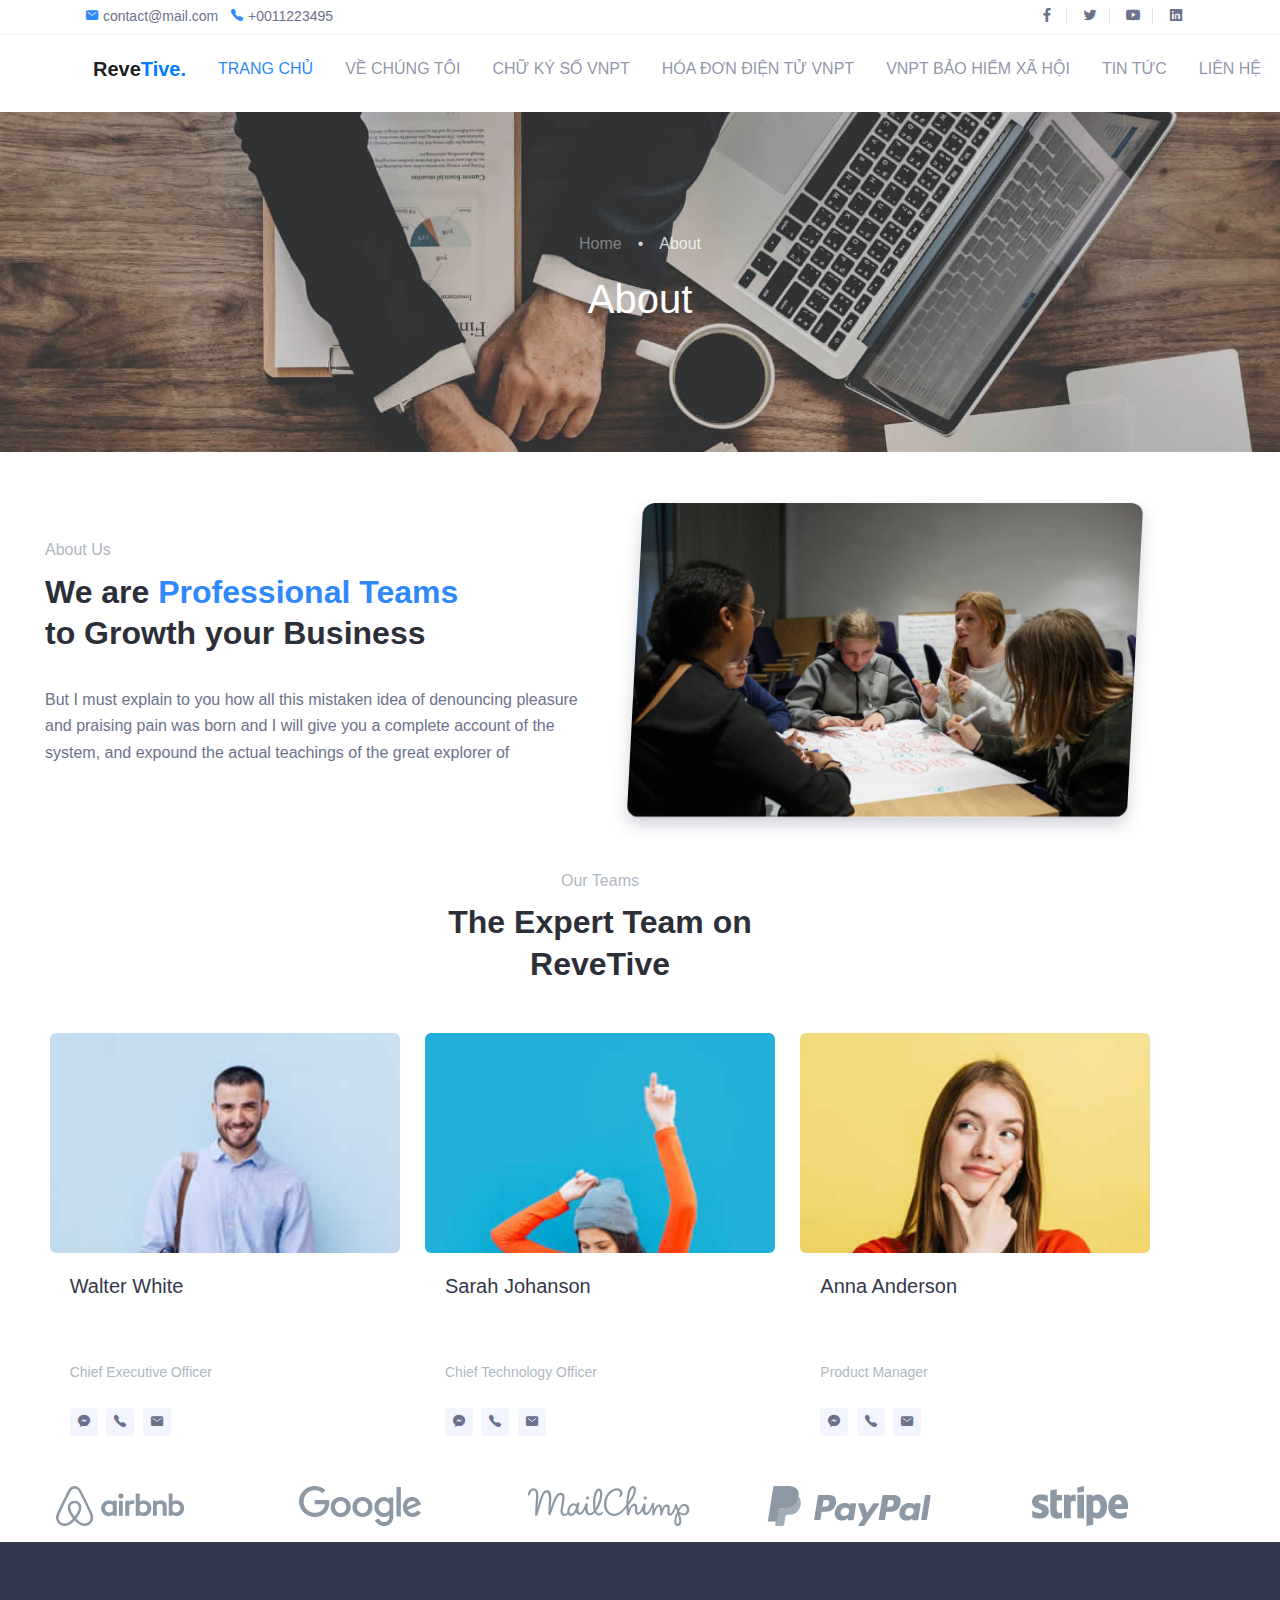
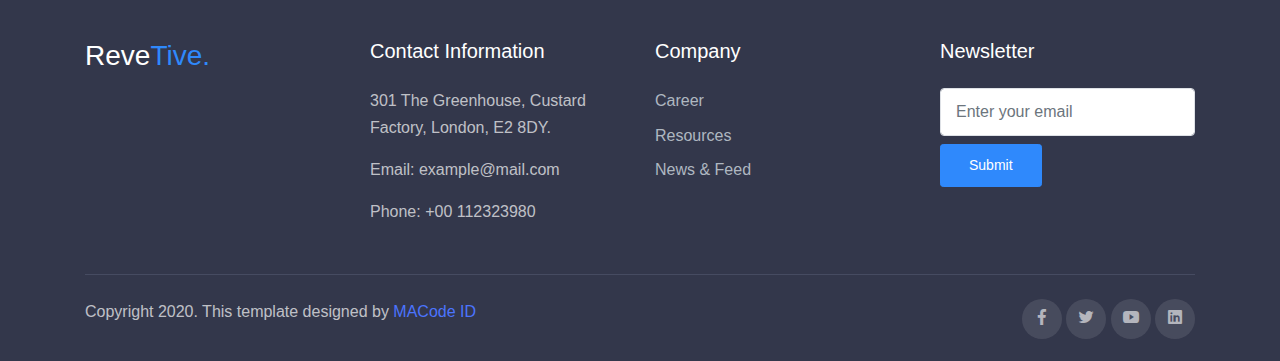
==== about.html @ 76040657 "first commit" ====
<!DOCTYPE html>
<html lang="en">
<head>
  <meta charset="UTF-8">
  <meta name="viewport" content="width=device-width, initial-scale=1.0">

  <meta http-equiv="X-UA-Compatible" content="IE=edge">

  <meta name="copyright" content="MACode ID, https://macodeid.com/">

  <title>Revetive - Free Business Corporate Template By MACode ID</title>

  <link rel="stylesheet" href="./assets/css/bootstrap.css">
  
  <link rel="stylesheet" href="./assets/css/maicons.css">

  <link rel="stylesheet" href="./assets/vendor/animate/animate.css">

  <link rel="stylesheet" href="./assets/vendor/owl-carousel/css/owl.carousel.css">

  <link rel="stylesheet" href="./assets/vendor/fancybox/css/jquery.fancybox.css">

  <link rel="stylesheet" href="./assets/css/theme.css">

</head>
<body>

  <!-- Back to top button -->
  <div class="back-to-top"></div>

  <header>
    <div class="top-bar">
      <div class="container">
        <div class="row align-items-center">
          <div class="col-md-8">
            <div class="d-inline-block">
              <span class="mai-mail fg-primary"></span> <a href="mailto:contact@mail.com">contact@mail.com</a>
            </div>
            <div class="d-inline-block ml-2">
              <span class="mai-call fg-primary"></span> <a href="tel:+0011223495">+0011223495</a>
            </div>
          </div>
          <div class="col-md-4 text-right d-none d-md-block">
            <div class="social-mini-button">
              <a href="#"><span class="mai-logo-facebook-f"></span></a>
              <a href="#"><span class="mai-logo-twitter"></span></a>
              <a href="#"><span class="mai-logo-youtube"></span></a>
              <a href="#"><span class="mai-logo-linkedin"></span></a>
            </div>
          </div>
        </div>
      </div> <!-- .container -->
    </div> <!-- .top-bar -->

    <nav class="navbar navbar-expand-lg navbar-light">
      <div class="container">
        <a href="index.html" class="navbar-brand">Reve<span class="text-primary">Tive.</span></a>

        <button class="navbar-toggler" data-toggle="collapse" data-target="#navbarContent" aria-controls="navbarContent" aria-expanded="false" aria-label="Toggle navigation">
          <span class="navbar-toggler-icon"></span>
        </button>

        <div class="navbar-collapse collapse" id="navbarContent">
          <ul class="navbar-nav ml-auto pt-3 pt-lg-0">
            <li class="nav-item active">
              <a href="index.html" class="nav-link">TRANG CHỦ</a>
            </li>
            <li class="nav-item">
              <a href="about.html" class="nav-link">VỀ CHÚNG TÔI</a>
            </li>
            <li class="nav-item">
              <a href="services.html" class="nav-link">CHỮ KÝ SỐ VNPT</a>
            </li>
            <li class="nav-item">
              <a href="portfolio.html" class="nav-link">HÓA ĐƠN ĐIỆN TỬ VNPT</a>
            </li>
            <li class="nav-item">
              <a href="portfolio.html" class="nav-link">VNPT BẢO HIỂM XÃ HỘI</a>
            </li>
            <li class="nav-item">
              <a href="blog.html" class="nav-link">TIN TỨC</a>
            </li>
            <li class="nav-item">
              <a href="contact.html" class="nav-link">LIÊN HỆ</a>
            </li>
          </ul>
        </div>
      </div> <!-- .container -->
    </nav> <!-- .navbar -->

    <div class="page-banner bg-img bg-img-parallax overlay-dark" style="background-image: url(./assets/img/bg_image_3.jpg);">
      <div class="container h-100">
        <div class="row justify-content-center align-items-center h-100">
          <div class="col-lg-8">
            <nav aria-label="breadcrumb">
              <ol class="breadcrumb breadcrumb-dark bg-transparent justify-content-center py-0">
                <li class="breadcrumb-item"><a href="index.html">Home</a></li>
                <li class="breadcrumb-item active" aria-current="page">About</li>
              </ol>
            </nav>
            <h1 class="fg-white text-center">About</h1>
          </div>
        </div>
      </div>
    </div> <!-- .page-banner -->
  </header>

  <main>
    <div class="page-section">
      <div class="container">
        <div class="row align-items-center">
          <div class="col-lg-6 py-3">
            <div class="subhead">About Us</div>
            <h2 class="title-section">We are <span class="fg-primary">Professional Teams</span> to Growth your Business</h2>

            <p>But I must explain to you how all this mistaken idea of denouncing pleasure and praising pain was born and I will give you a complete account of the system, and expound the actual teachings of the great explorer of</p>
          </div>
          <div class="col-lg-6 py-3">
            <div class="about-img">
              <img src="./assets/img/about.jpg" alt="">
            </div>
          </div>
        </div>
      </div> <!-- .container -->
    </div> <!-- .page-section -->

    <div class="page-section">
      <div class="container">
        <div class="text-center">
          <div class="subhead">Our Teams</div>
          <h2 class="title-section">The Expert Team on ReveTive</h2>
        </div>

        <div class="owl-carousel team-carousel mt-5">
          <div class="team-wrap">
            <div class="team-profile">
              <img src="./assets/img/teams/team_1.jpg" alt="">
            </div>
            <div class="team-content">
              <h5>Walter White</h5>
              <div class="text-sm fg-grey">Chief Executive Officer</div>

              <div class="social-button">
                <a href="#"><span class="mai-logo-facebook-messenger"></span></a>
                <a href="#"><span class="mai-call"></span></a>
                <a href="#"><span class="mai-mail"></span></a>
              </div>
            </div>
          </div>

          <div class="team-wrap">
            <div class="team-profile">
              <img src="./assets/img/teams/team_2.jpg" alt="">
            </div>
            <div class="team-content">
              <h5>Sarah Johanson</h5>
              <div class="text-sm fg-grey">Chief Technology Officer</div>

              <div class="social-button">
                <a href="#"><span class="mai-logo-facebook-messenger"></span></a>
                <a href="#"><span class="mai-call"></span></a>
                <a href="#"><span class="mai-mail"></span></a>
              </div>
            </div>
          </div>

          <div class="team-wrap">
            <div class="team-profile">
              <img src="./assets/img/teams/team_3.jpg" alt="">
            </div>
            <div class="team-content">
              <h5>Anna Anderson</h5>
              <div class="text-sm fg-grey">Product Manager</div>

              <div class="social-button">
                <a href="#"><span class="mai-logo-facebook-messenger"></span></a>
                <a href="#"><span class="mai-call"></span></a>
                <a href="#"><span class="mai-mail"></span></a>
              </div>
            </div>
          </div>

        </div>
      </div> <!-- .container -->
    </div> <!-- .page-section -->

    <div class="page-section">
      <div class="container-fluid">
        <div class="row row-cols-md-3 row-cols-lg-5 justify-content-center text-center">
          <div class="py-3 px-5">
            <img src="./assets/img/clients/airbnb.png" alt="">
          </div>
          <div class="py-3 px-5">
            <img src="./assets/img/clients/google.png" alt="">
          </div>
          <div class="py-3 px-5">
            <img src="./assets/img/clients/mailchimp.png" alt="">
          </div>
          <div class="py-3 px-5">
            <img src="./assets/img/clients/paypal.png" alt="">
          </div>
          <div class="py-3 px-5">
            <img src="./assets/img/clients/stripe.png" alt="">
          </div>
        </div>
      </div> <!-- .container-fluid -->
    </div> <!-- .page-section -->
  </main>

  <footer class="page-footer">
    <div class="container">
      <div class="row">
        <div class="col-lg-3 py-3">
          <h3>Reve<span class="fg-primary">Tive.</span></h3>
        </div>
        <div class="col-lg-3 py-3">
          <h5>Contact Information</h5>
          <p>301 The Greenhouse, Custard Factory, London, E2 8DY.</p>
          <p>Email: example@mail.com</p>
          <p>Phone: +00 112323980</p>
        </div>
        <div class="col-lg-3 py-3">
          <h5>Company</h5>
          <ul class="footer-menu">
            <li><a href="#">Career</a></li>
            <li><a href="#">Resources</a></li>
            <li><a href="#">News & Feed</a></li>
          </ul>
        </div>
        <div class="col-lg-3 py-3">
          <h5>Newsletter</h5>
          <form action="#">
            <input type="text" class="form-control" placeholder="Enter your email">
            <button type="submit" class="btn btn-primary btn-sm mt-2">Submit</button>
          </form>
        </div>
      </div>

      <hr>

      <div class="row mt-4">
        <div class="col-md-6">
          <p>Copyright 2020. This template designed by <a href="https://macodeid.com">MACode ID</a></p>
        </div>
        <div class="col-md-6 text-right">
          <div class="sosmed-button">
            <a href="#"><span class="mai-logo-facebook-f"></span></a>
            <a href="#"><span class="mai-logo-twitter"></span></a>
            <a href="#"><span class="mai-logo-youtube"></span></a>
            <a href="#"><span class="mai-logo-linkedin"></span></a>
          </div>
        </div>
      </div>
    </div>
  </footer>

  
<script src="./assets/js/jquery-3.5.1.min.js"></script>

<script src="./assets/js/bootstrap.bundle.min.js"></script>

<script src="./assets/vendor/owl-carousel/js/owl.carousel.min.js"></script>

<script src="./assets/vendor/wow/wow.min.js"></script>

<script src="./assets/vendor/fancybox/js/jquery.fancybox.min.js"></script>

<script src="./assets/vendor/isotope/isotope.pkgd.min.js"></script>

<script src="./assets/js/google-maps.js"></script>

<script src="./assets/js/theme.js"></script>

</body>
</html>
---- assets/css/maicons.css ----
@font-face {
  font-family: 'maicons';
  src:  url('../fonts/maicons.eot?c9nlkl');
  src:  url('../fonts/maicons.eot?c9nlkl#iefix') format('embedded-opentype'),
    url('../fonts/maicons.ttf?c9nlkl') format('truetype'),
    url('../fonts/maicons.woff?c9nlkl') format('woff'),
    url('../fonts/maicons.svg?c9nlkl#maicons') format('svg');
  font-weight: normal;
  font-style: normal;
  font-display: block;
}

[class^="mai-"], [class*=" mai-"] {
  /* use !important to prevent issues with browser extensions that change fonts */
  font-family: 'maicons' !important;
  speak: none;
  font-style: normal;
  font-weight: normal;
  font-variant: normal;
  text-transform: none;
  line-height: 1;

  /* Better Font Rendering =========== */
  -webkit-font-smoothing: antialiased;
  -moz-osx-font-smoothing: grayscale;
}

.mai-add:before {
  content: "\e900";
}
.mai-add-circle:before {
  content: "\e901";
}
.mai-add-circle-outline:before {
  content: "\e902";
}
.mai-airplane:before {
  content: "\e903";
}
.mai-airplane-outline:before {
  content: "\e904";
}
.mai-alarm:before {
  content: "\e905";
}
.mai-alarm-outline:before {
  content: "\e906";
}
.mai-albums:before {
  content: "\e907";
}
.mai-albums-outline:before {
  content: "\e908";
}
.mai-alert:before {
  content: "\e909";
}
.mai-alert-circle:before {
  content: "\e90a";
}
.mai-alert-circle-outline:before {
  content: "\e90b";
}
.mai-analytics:before {
  content: "\e90c";
}
.mai-analytics-outline:before {
  content: "\e90d";
}
.mai-aperture:before {
  content: "\e90e";
}
.mai-aperture-outline:before {
  content: "\e90f";
}
.mai-apps:before {
  content: "\e910";
}
.mai-apps-outline:before {
  content: "\e911";
}
.mai-archive:before {
  content: "\e912";
}
.mai-archive-outline:before {
  content: "\e913";
}
.mai-arrow-back:before {
  content: "\e914";
}
.mai-arrow-back-circle:before {
  content: "\e915";
}
.mai-arrow-back-circle-outline:before {
  content: "\e916";
}
.mai-arrow-down:before {
  content: "\e917";
}
.mai-arrow-down-circle:before {
  content: "\e918";
}
.mai-arrow-down-circle-outline:before {
  content: "\e919";
}
.mai-arrow-forward:before {
  content: "\e91a";
}
.mai-arrow-forward-circle:before {
  content: "\e91b";
}
.mai-arrow-forward-circle-outline:before {
  content: "\e91c";
}
.mai-arrow-redo:before {
  content: "\e91d";
}
.mai-arrow-redo-circle:before {
  content: "\e91e";
}
.mai-arrow-redo-circle-outline:before {
  content: "\e91f";
}
.mai-arrow-redo-outline:before {
  content: "\e920";
}
.mai-arrow-undo:before {
  content: "\e921";
}
.mai-arrow-undo-circle:before {
  content: "\e922";
}
.mai-arrow-undo-circle-outline:before {
  content: "\e923";
}
.mai-arrow-undo-outline:before {
  content: "\e924";
}
.mai-arrow-up:before {
  content: "\e925";
}
.mai-arrow-up-circle:before {
  content: "\e926";
}
.mai-arrow-up-circle-outline:before {
  content: "\e927";
}
.mai-at:before {
  content: "\e928";
}
.mai-at-circle:before {
  content: "\e929";
}
.mai-at-circle-outline:before {
  content: "\e92a";
}
.mai-attach:before {
  content: "\e92b";
}
.mai-attach-outline:before {
  content: "\e92c";
}
.mai-backspace:before {
  content: "\e92d";
}
.mai-backspace-outline:before {
  content: "\e92e";
}
.mai-bandage:before {
  content: "\e92f";
}
.mai-bandage-outline:before {
  content: "\e930";
}
.mai-bar-chart:before {
  content: "\e932";
}
.mai-bar-chart-outline:before {
  content: "\e933";
}
.mai-barbell:before {
  content: "\e931";
}
.mai-barcode:before {
  content: "\e934";
}
.mai-barcode-outline:before {
  content: "\e935";
}
.mai-baseball:before {
  content: "\e936";
}
.mai-baseball-outline:before {
  content: "\e937";
}
.mai-basket:before {
  content: "\e938";
}
.mai-basket-outline:before {
  content: "\e93b";
}
.mai-basketball:before {
  content: "\e939";
}
.mai-basketball-outline:before {
  content: "\e93a";
}
.mai-battery-charging:before {
  content: "\e93c";
}
.mai-battery-dead:before {
  content: "\e93d";
}
.mai-battery-full:before {
  content: "\e93e";
}
.mai-battery-half:before {
  content: "\e93f";
}
.mai-beaker:before {
  content: "\e940";
}
.mai-beaker-outline:before {
  content: "\e941";
}
.mai-bed:before {
  content: "\e942";
}
.mai-bed-outline:before {
  content: "\e943";
}
.mai-beer:before {
  content: "\e944";
}
.mai-beer-outline:before {
  content: "\e945";
}
.mai-bicycle:before {
  content: "\e946";
}
.mai-bluetooth:before {
  content: "\e947";
}
.mai-boat:before {
  content: "\e948";
}
.mai-boat-outline:before {
  content: "\e949";
}
.mai-body:before {
  content: "\e94a";
}
.mai-body-outline:before {
  content: "\e94b";
}
.mai-bonfire:before {
  content: "\e94c";
}
.mai-bonfire-outline:before {
  content: "\e94d";
}
.mai-book:before {
  content: "\e94e";
}
.mai-book-outline:before {
  content: "\e953";
}
.mai-bookmark:before {
  content: "\e94f";
}
.mai-bookmark-outline:before {
  content: "\e950";
}
.mai-bookmarks:before {
  content: "\e951";
}
.mai-bookmarks-outline:before {
  content: "\e952";
}
.mai-briefcase:before {
  content: "\e954";
}
.mai-briefcase-outline:before {
  content: "\e955";
}
.mai-browsers:before {
  content: "\e956";
}
.mai-browsers-outline:before {
  content: "\e957";
}
.mai-brush:before {
  content: "\e958";
}
.mai-brush-outline:before {
  content: "\e959";
}
.mai-bug:before {
  content: "\e95a";
}
.mai-bug-outline:before {
  content: "\e95b";
}
.mai-build:before {
  content: "\e95c";
}
.mai-build-outline:before {
  content: "\e95d";
}
.mai-bulb:before {
  content: "\e95e";
}
.mai-bulb-outline:before {
  content: "\e95f";
}
.mai-bus:before {
  content: "\e960";
}
.mai-bus-outline:before {
  content: "\e963";
}
.mai-business:before {
  content: "\e961";
}
.mai-business-outline:before {
  content: "\e962";
}
.mai-cafe:before {
  content: "\e964";
}
.mai-cafe-outline:before {
  content: "\e965";
}
.mai-calculator:before {
  content: "\e966";
}
.mai-calculator-outline:before {
  content: "\e967";
}
.mai-calendar:before {
  content: "\e968";
}
.mai-calendar-outline:before {
  content: "\e969";
}
.mai-call:before {
  content: "\e96a";
}
.mai-call-outline:before {
  content: "\e96b";
}
.mai-camera:before {
  content: "\e96c";
}
.mai-camera-outline:before {
  content: "\e96d";
}
.mai-camera-reverse:before {
  content: "\e96e";
}
.mai-camera-reverse-outline:before {
  content: "\e96f";
}
.mai-car:before {
  content: "\e970";
}
.mai-car-outline:before {
  content: "\e97f";
}
.mai-car-sport:before {
  content: "\e980";
}
.mai-car-sport-outline:before {
  content: "\e981";
}
.mai-card:before {
  content: "\e971";
}
.mai-card-outline:before {
  content: "\e972";
}
.mai-caret-back:before {
  content: "\e973";
}
.mai-caret-back-circle:before {
  content: "\e974";
}
.mai-caret-back-circle-outline:before {
  content: "\e975";
}
.mai-caret-down:before {
  content: "\e976";
}
.mai-caret-down-circle:before {
  content: "\e977";
}
.mai-caret-down-circle-outline:before {
  content: "\e978";
}
.mai-caret-forward:before {
  content: "\e979";
}
.mai-caret-forward-circle:before {
  content: "\e97a";
}
.mai-caret-forward-circle-outline:before {
  content: "\e97b";
}
.mai-caret-up:before {
  content: "\e97c";
}
.mai-caret-up-circle:before {
  content: "\e97d";
}
.mai-caret-up-circle-outline:before {
  content: "\e97e";
}
.mai-cart:before {
  content: "\e982";
}
.mai-cart-outline:before {
  content: "\e983";
}
.mai-cash:before {
  content: "\e984";
}
.mai-cash-outline:before {
  content: "\e985";
}
.mai-chatbox:before {
  content: "\e986";
}
.mai-chatbox-ellipses:before {
  content: "\e987";
}
.mai-chatbox-ellipses-outline:before {
  content: "\e988";
}
.mai-chatbox-outline:before {
  content: "\e989";
}
.mai-chatbubble:before {
  content: "\e98a";
}
.mai-chatbubble-ellipses:before {
  content: "\e98b";
}
.mai-chatbubble-ellipses-outline:before {
  content: "\e98c";
}
.mai-chatbubble-outline:before {
  content: "\e98d";
}
.mai-chatbubbles:before {
  content: "\e98e";
}
.mai-chatbubbles-outline:before {
  content: "\e98f";
}
.mai-checkbox:before {
  content: "\e990";
}
.mai-checkbox-outline:before {
  content: "\e991";
}
.mai-checkmark:before {
  content: "\e992";
}
.mai-checkmark-circle:before {
  content: "\e993";
}
.mai-checkmark-circle-outline:before {
  content: "\e994";
}
.mai-checkmark-done:before {
  content: "\e995";
}
.mai-checkmark-done-circle:before {
  content: "\e996";
}
.mai-checkmark-done-circle-outline:before {
  content: "\e997";
}
.mai-chevron-back:before {
  content: "\e998";
}
.mai-chevron-back-circle:before {
  content: "\e999";
}
.mai-chevron-back-circle-outline:before {
  content: "\e99a";
}
.mai-chevron-down:before {
  content: "\e99b";
}
.mai-chevron-down-circle:before {
  content: "\e99c";
}
.mai-chevron-down-circle-outline:before {
  content: "\e99d";
}
.mai-chevron-forward:before {
  content: "\e99e";
}
.mai-chevron-forward-circle:before {
  content: "\e99f";
}
.mai-chevron-forward-circle-outline:before {
  content: "\e9a0";
}
.mai-chevron-up:before {
  content: "\e9a1";
}
.mai-chevron-up-circle:before {
  content: "\e9a2";
}
.mai-chevron-up-circle-outline:before {
  content: "\e9a3";
}
.mai-clipboard:before {
  content: "\e9a4";
}
.mai-clipboard-outline:before {
  content: "\e9a5";
}
.mai-close:before {
  content: "\e9a6";
}
.mai-close-circle:before {
  content: "\e9a7";
}
.mai-close-circle-outline:before {
  content: "\e9a8";
}
.mai-cloud:before {
  content: "\e9a9";
}
.mai-cloud-circle:before {
  content: "\e9aa";
}
.mai-cloud-circle-outline:before {
  content: "\e9ab";
}
.mai-cloud-done:before {
  content: "\e9ac";
}
.mai-cloud-done-outline:before {
  content: "\e9ad";
}
.mai-cloud-download:before {
  content: "\e9ae";
}
.mai-cloud-download-outline:before {
  content: "\e9af";
}
.mai-cloud-offline:before {
  content: "\e9b0";
}
.mai-cloud-offline-outline:before {
  content: "\e9b1";
}
.mai-cloud-outline:before {
  content: "\e9b2";
}
.mai-cloud-upload:before {
  content: "\e9b3";
}
.mai-cloud-upload-outline:before {
  content: "\e9b4";
}
.mai-cloudy:before {
  content: "\e9b5";
}
.mai-cloudy-night:before {
  content: "\e9b6";
}
.mai-cloudy-night-outline:before {
  content: "\e9b7";
}
.mai-cloudy-outline:before {
  content: "\e9b8";
}
.mai-code:before {
  content: "\e9b9";
}
.mai-code-download:before {
  content: "\e9ba";
}
.mai-code-slash:before {
  content: "\e9bb";
}
.mai-code-working:before {
  content: "\e9bc";
}
.mai-cog:before {
  content: "\e9bd";
}
.mai-color-fill:before {
  content: "\e9be";
}
.mai-color-fill-outline:before {
  content: "\e9bf";
}
.mai-color-filter:before {
  content: "\e9c0";
}
.mai-color-filter-outline:before {
  content: "\e9c1";
}
.mai-color-palette:before {
  content: "\e9c2";
}
.mai-color-palette-outline:before {
  content: "\e9c3";
}
.mai-color-wand:before {
  content: "\e9c4";
}
.mai-color-wand-outline:before {
  content: "\e9c5";
}
.mai-compass:before {
  content: "\e9c6";
}
.mai-compass-outline:before {
  content: "\e9c7";
}
.mai-construct:before {
  content: "\e9c8";
}
.mai-construct-outline:before {
  content: "\e9c9";
}
.mai-contract:before {
  content: "\e9ca";
}
.mai-contrast:before {
  content: "\e9cb";
}
.mai-copy:before {
  content: "\e9cc";
}
.mai-copy-outline:before {
  content: "\e9cd";
}
.mai-create:before {
  content: "\e9ce";
}
.mai-create-outline:before {
  content: "\e9cf";
}
.mai-crop:before {
  content: "\e9d0";
}
.mai-cube:before {
  content: "\e9d1";
}
.mai-cube-outline:before {
  content: "\e9d2";
}
.mai-cut:before {
  content: "\e9d3";
}
.mai-desktop:before {
  content: "\e9d4";
}
.mai-desktop-outline:before {
  content: "\e9d5";
}
.mai-disc:before {
  content: "\e9d6";
}
.mai-disc-outline:before {
  content: "\e9d7";
}
.mai-document:before {
  content: "\e9d8";
}
.mai-document-outline:before {
  content: "\e9d9";
}
.mai-document-text:before {
  content: "\e9dc";
}
.mai-document-text-outline:before {
  content: "\e9dd";
}
.mai-documents:before {
  content: "\e9da";
}
.mai-documents-outline:before {
  content: "\e9db";
}
.mai-download:before {
  content: "\e9de";
}
.mai-download-outline:before {
  content: "\e9df";
}
.mai-duplicate:before {
  content: "\e9e0";
}
.mai-duplicate-outline:before {
  content: "\e9e1";
}
.mai-ear:before {
  content: "\e9e2";
}
.mai-ear-outline:before {
  content: "\e9e3";
}
.mai-earth:before {
  content: "\e9e4";
}
.mai-earth-outline:before {
  content: "\e9e5";
}
.mai-easel:before {
  content: "\e9e6";
}
.mai-easel-outline:before {
  content: "\e9e7";
}
.mai-egg:before {
  content: "\e9e8";
}
.mai-egg-outline:before {
  content: "\e9e9";
}
.mai-ellipse:before {
  content: "\e9ea";
}
.mai-ellipse-outline:before {
  content: "\e9eb";
}
.mai-ellipsis-horizontal:before {
  content: "\e9ec";
}
.mai-ellipsis-horizontal-circle:before {
  content: "\e9ed";
}
.mai-ellipsis-vertical:before {
  content: "\e9ee";
}
.mai-ellipsis-vertical-circle:before {
  content: "\e9ef";
}
.mai-enter:before {
  content: "\e9f0";
}
.mai-enter-outline:before {
  content: "\e9f1";
}
.mai-exit:before {
  content: "\e9f2";
}
.mai-exit-outline:before {
  content: "\e9f3";
}
.mai-expand:before {
  content: "\e9f4";
}
.mai-eye:before {
  content: "\e9f5";
}
.mai-eye-off:before {
  content: "\e9f8";
}
.mai-eye-off-outline:before {
  content: "\e9f9";
}
.mai-eye-outline:before {
  content: "\e9fa";
}
.mai-eyedrop:before {
  content: "\e9f6";
}
.mai-eyedrop-outline:before {
  content: "\e9f7";
}
.mai-fast-food:before {
  content: "\e9fb";
}
.mai-fast-food-outline:before {
  content: "\e9fc";
}
.mai-female:before {
  content: "\e9fd";
}
.mai-file-tray:before {
  content: "\e9fe";
}
.mai-file-tray-full:before {
  content: "\e9ff";
}
.mai-file-tray-full-outline:before {
  content: "\ea00";
}
.mai-file-tray-outline:before {
  content: "\ea01";
}
.mai-film:before {
  content: "\ea02";
}
.mai-film-outline:before {
  content: "\ea03";
}
.mai-filter:before {
  content: "\ea04";
}
.mai-finger-print:before {
  content: "\ea05";
}
.mai-fitness:before {
  content: "\ea06";
}
.mai-fitness-outline:before {
  content: "\ea07";
}
.mai-flag:before {
  content: "\ea08";
}
.mai-flag-outline:before {
  content: "\ea09";
}
.mai-flame:before {
  content: "\ea0a";
}
.mai-flame-outline:before {
  content: "\ea0b";
}
.mai-flash:before {
  content: "\ea0c";
}
.mai-flash-off:before {
  content: "\ea0f";
}
.mai-flash-off-outline:before {
  content: "\ea10";
}
.mai-flash-outline:before {
  content: "\ea11";
}
.mai-flashlight:before {
  content: "\ea0d";
}
.mai-flashlight-outline:before {
  content: "\ea0e";
}
.mai-flask:before {
  content: "\ea12";
}
.mai-flask-outline:before {
  content: "\ea13";
}
.mai-flower:before {
  content: "\ea14";
}
.mai-flower-outline:before {
  content: "\ea15";
}
.mai-folder:before {
  content: "\ea16";
}
.mai-folder-open:before {
  content: "\ea17";
}
.mai-folder-open-outline:before {
  content: "\ea18";
}
.mai-folder-outline:before {
  content: "\ea19";
}
.mai-football:before {
  content: "\ea1a";
}
.mai-football-outline:before {
  content: "\ea1b";
}
.mai-funnel:before {
  content: "\ea1c";
}
.mai-funnel-outline:before {
  content: "\ea1d";
}
.mai-game-controller:before {
  content: "\ea1e";
}
.mai-game-controller-outline:before {
  content: "\ea1f";
}
.mai-gift:before {
  content: "\ea20";
}
.mai-gift-outline:before {
  content: "\ea21";
}
.mai-git-branch:before {
  content: "\ea22";
}
.mai-git-commit:before {
  content: "\ea23";
}
.mai-git-compare:before {
  content: "\ea24";
}
.mai-git-merge:before {
  content: "\ea25";
}
.mai-git-network:before {
  content: "\ea26";
}
.mai-git-pull-request:before {
  content: "\ea27";
}
.mai-glasses:before {
  content: "\ea28";
}
.mai-glasses-outline:before {
  content: "\ea29";
}
.mai-globe:before {
  content: "\ea2a";
}
.mai-globe-outline:before {
  content: "\ea2b";
}
.mai-golf:before {
  content: "\ea2c";
}
.mai-golf-outline:before {
  content: "\ea2d";
}
.mai-grid:before {
  content: "\ea2e";
}
.mai-grid-outline:before {
  content: "\ea2f";
}
.mai-hammer:before {
  content: "\ea30";
}
.mai-hammer-outline:before {
  content: "\ea31";
}
.mai-hand-left:before {
  content: "\ea32";
}
.mai-hand-left-outline:before {
  content: "\ea33";
}
.mai-hand-right:before {
  content: "\ea34";
}
.mai-hand-right-outline:before {
  content: "\ea35";
}
.mai-happy:before {
  content: "\ea36";
}
.mai-happy-outline:before {
  content: "\ea37";
}
.mai-hardware-chip:before {
  content: "\ea38";
}
.mai-hardware-chip-outline:before {
  content: "\ea39";
}
.mai-headset:before {
  content: "\ea3a";
}
.mai-headset-outline:before {
  content: "\ea3b";
}
.mai-heart:before {
  content: "\ea3c";
}
.mai-heart-circle:before {
  content: "\ea3d";
}
.mai-heart-circle-outline:before {
  content: "\ea3e";
}
.mai-heart-dislike:before {
  content: "\ea3f";
}
.mai-heart-dislike-circle:before {
  content: "\ea40";
}
.mai-heart-dislike-circle-outline:before {
  content: "\ea41";
}
.mai-heart-dislike-outline:before {
  content: "\ea42";
}
.mai-heart-half:before {
  content: "\ea43";
}
.mai-heart-half-outline:before {
  content: "\ea44";
}
.mai-heart-outline:before {
  content: "\ea45";
}
.mai-help:before {
  content: "\ea46";
}
.mai-help-buoy:before {
  content: "\ea47";
}
.mai-help-buoy-outline:before {
  content: "\ea48";
}
.mai-help-circle:before {
  content: "\ea49";
}
.mai-help-circle-outline:before {
  content: "\ea4a";
}
.mai-home:before {
  content: "\ea4b";
}
.mai-home-outline:before {
  content: "\ea4c";
}
.mai-hourglass:before {
  content: "\ea4d";
}
.mai-hourglass-outline:before {
  content: "\ea4e";
}
.mai-ice-cream:before {
  content: "\ea4f";
}
.mai-ice-cream-outline:before {
  content: "\ea50";
}
.mai-image:before {
  content: "\ea51";
}
.mai-image-outline:before {
  content: "\ea52";
}
.mai-images:before {
  content: "\ea53";
}
.mai-images-outline:before {
  content: "\ea54";
}
.mai-infinite:before {
  content: "\ea55";
}
.mai-information:before {
  content: "\ea56";
}
.mai-information-circle:before {
  content: "\ea57";
}
.mai-information-circle-outline:before {
  content: "\ea58";
}
.mai-journal:before {
  content: "\ea59";
}
.mai-journal-outline:before {
  content: "\ea5a";
}
.mai-key:before {
  content: "\ea5b";
}
.mai-key-outline:before {
  content: "\ea5c";
}
.mai-keypad:before {
  content: "\ea5d";
}
.mai-keypad-outline:before {
  content: "\ea5e";
}
.mai-language:before {
  content: "\ea5f";
}
.mai-laptop:before {
  content: "\ea60";
}
.mai-laptop-outline:before {
  content: "\ea61";
}
.mai-layers:before {
  content: "\ea62";
}
.mai-layers-outline:before {
  content: "\ea63";
}
.mai-leaf:before {
  content: "\ea64";
}
.mai-leaf-outline:before {
  content: "\ea65";
}
.mai-library:before {
  content: "\ea66";
}
.mai-library-outline:before {
  content: "\ea67";
}
.mai-link:before {
  content: "\ea68";
}
.mai-list:before {
  content: "\ea69";
}
.mai-list-circle:before {
  content: "\ea6a";
}
.mai-list-circle-outline:before {
  content: "\ea6b";
}
.mai-locate:before {
  content: "\ea6c";
}
.mai-location:before {
  content: "\ea6d";
}
.mai-location-outline:before {
  content: "\ea6e";
}
.mai-lock-closed:before {
  content: "\ea6f";
}
.mai-lock-closed-outline:before {
  content: "\ea70";
}
.mai-lock-open:before {
  content: "\ea71";
}
.mai-lock-open-outline:before {
  content: "\ea72";
}
.mai-log-in:before {
  content: "\ea73";
}
.mai-log-in-outline:before {
  content: "\ea74";
}
.mai-log-out:before {
  content: "\ea75";
}
.mai-log-out-outline:before {
  content: "\ea76";
}
.mai-logo-500px:before {
  content: "\ea8e";
}
.mai-logo-accessible-icon:before {
  content: "\eaef";
}
.mai-logo-accusoft:before {
  content: "\eba2";
}
.mai-logo-algolia:before {
  content: "\eba3";
}
.mai-logo-alipay:before {
  content: "\eba4";
}
.mai-logo-amazon:before {
  content: "\eba5";
}
.mai-logo-amplify:before {
  content: "\eba6";
}
.mai-logo-android:before {
  content: "\eba7";
}
.mai-logo-angular:before {
  content: "\eba8";
}
.mai-logo-apple:before {
  content: "\eba9";
}
.mai-logo-apple-appstore:before {
  content: "\ebaa";
}
.mai-logo-aws:before {
  content: "\ebab";
}
.mai-logo-behance:before {
  content: "\ebac";
}
.mai-logo-bitbucket:before {
  content: "\ebad";
}
.mai-logo-bitcoin:before {
  content: "\ebae";
}
.mai-logo-blackberry:before {
  content: "\ebaf";
}
.mai-logo-blogger:before {
  content: "\ebb0";
}
.mai-logo-buffer:before {
  content: "\ebb1";
}
.mai-logo-buysellads:before {
  content: "\ebb2";
}
.mai-logo-capacitor:before {
  content: "\ebb3";
}
.mai-logo-cc-amazon-pay:before {
  content: "\ebb4";
}
.mai-logo-cc-amex:before {
  content: "\ebb5";
}
.mai-logo-cc-apple-pay:before {
  content: "\ebb6";
}
.mai-logo-cc-diners-club:before {
  content: "\ebb7";
}
.mai-logo-cc-discover:before {
  content: "\ebb8";
}
.mai-logo-cc-jcb:before {
  content: "\ebb9";
}
.mai-logo-cc-mastercard:before {
  content: "\ebba";
}
.mai-logo-cc-paypal:before {
  content: "\ebbb";
}
.mai-logo-cc-stripe:before {
  content: "\ebbc";
}
.mai-logo-cc-visa:before {
  content: "\ebbd";
}
.mai-logo-chrome:before {
  content: "\ebbe";
}
.mai-logo-closed-captioning:before {
  content: "\ebbf";
}
.mai-logo-codepen:before {
  content: "\ebc0";
}
.mai-logo-cpanel:before {
  content: "\ebc1";
}
.mai-logo-creative-commons:before {
  content: "\ebc2";
}
.mai-logo-css3:before {
  content: "\ebc3";
}
.mai-logo-cuttlefish:before {
  content: "\ebc4";
}
.mai-logo-d-and-d:before {
  content: "\ebc5";
}
.mai-logo-dashcube:before {
  content: "\ebc6";
}
.mai-logo-designernews:before {
  content: "\ebc7";
}
.mai-logo-deviantart:before {
  content: "\ebc8";
}
.mai-logo-digg:before {
  content: "\ebc9";
}
.mai-logo-digital-ocean:before {
  content: "\ebca";
}
.mai-logo-discord:before {
  content: "\ebcb";
}
.mai-logo-discourse:before {
  content: "\ebcc";
}
.mai-logo-dochub:before {
  content: "\ebcd";
}
.mai-logo-docker:before {
  content: "\ebce";
}
.mai-logo-dribbble:before {
  content: "\ebcf";
}
.mai-logo-dropbox:before {
  content: "\ebd0";
}
.mai-logo-drupal:before {
  content: "\ebd1";
}
.mai-logo-dyalog:before {
  content: "\ebd2";
}
.mai-logo-earlybirds:before {
  content: "\ebd3";
}
.mai-logo-ebay:before {
  content: "\ebd4";
}
.mai-logo-edge:before {
  content: "\ebd5";
}
.mai-logo-electron:before {
  content: "\ebd6";
}
.mai-logo-elementor:before {
  content: "\ebd7";
}
.mai-logo-ello:before {
  content: "\ebd8";
}
.mai-logo-ember:before {
  content: "\ebd9";
}
.mai-logo-empire:before {
  content: "\ebda";
}
.mai-logo-envira:before {
  content: "\ebdb";
}
.mai-logo-erlang:before {
  content: "\ebdc";
}
.mai-logo-etsy:before {
  content: "\ebdd";
}
.mai-logo-euro:before {
  content: "\ebde";
}
.mai-logo-expeditedssl:before {
  content: "\ebdf";
}
.mai-logo-facebook:before {
  content: "\ebe0";
}
.mai-logo-facebook-f:before {
  content: "\ebe1";
}
.mai-logo-facebook-messenger:before {
  content: "\ebe2";
}
.mai-logo-firebase:before {
  content: "\ebe3";
}
.mai-logo-firefox:before {
  content: "\ebe4";
}
.mai-logo-flickr:before {
  content: "\ebe5";
}
.mai-logo-flipboard:before {
  content: "\ebe6";
}
.mai-logo-fly:before {
  content: "\ebe7";
}
.mai-logo-foursquare:before {
  content: "\ebe8";
}
.mai-logo-freebsd:before {
  content: "\ebe9";
}
.mai-logo-gg:before {
  content: "\ebea";
}
.mai-logo-git:before {
  content: "\ebeb";
}
.mai-logo-github:before {
  content: "\ebec";
}
.mai-logo-github-alt:before {
  content: "\ebed";
}
.mai-logo-gitlab:before {
  content: "\ebee";
}
.mai-logo-gitter:before {
  content: "\ebef";
}
.mai-logo-glide:before {
  content: "\ebf0";
}
.mai-logo-glide-g:before {
  content: "\ebf1";
}
.mai-logo-google:before {
  content: "\ebf2";
}
.mai-logo-google-drive:before {
  content: "\ebf3";
}
.mai-logo-google-play:before {
  content: "\ebf4";
}
.mai-logo-google-playstore:before {
  content: "\ebf5";
}
.mai-logo-google-plus:before {
  content: "\ebf6";
}
.mai-logo-google-plus-g:before {
  content: "\ebf7";
}
.mai-logo-google-wallet:before {
  content: "\ebf8";
}
.mai-logo-grunt:before {
  content: "\ebf9";
}
.mai-logo-gulp:before {
  content: "\ebfa";
}
.mai-logo-hackernews:before {
  content: "\ebfb";
}
.mai-logo-hotjar:before {
  content: "\ebfc";
}
.mai-logo-html5:before {
  content: "\ebfd";
}
.mai-logo-hubspot:before {
  content: "\ebfe";
}
.mai-logo-imdb:before {
  content: "\ebff";
}
.mai-logo-instagram:before {
  content: "\ec00";
}
.mai-logo-internet-explorer:before {
  content: "\ec01";
}
.mai-logo-ionic:before {
  content: "\ec02";
}
.mai-logo-ionitron:before {
  content: "\ec03";
}
.mai-logo-itunes:before {
  content: "\ec04";
}
.mai-logo-java:before {
  content: "\ec05";
}
.mai-logo-javascript:before {
  content: "\ec06";
}
.mai-logo-joomla:before {
  content: "\ec07";
}
.mai-logo-jsfiddle:before {
  content: "\ec08";
}
.mai-logo-keycdn:before {
  content: "\ec09";
}
.mai-logo-laravel:before {
  content: "\ec0a";
}
.mai-logo-lastfm:before {
  content: "\ec0b";
}
.mai-logo-leanpub:before {
  content: "\ec0c";
}
.mai-logo-less:before {
  content: "\ec0d";
}
.mai-logo-line:before {
  content: "\ec0e";
}
.mai-logo-linkedin:before {
  content: "\ec0f";
}
.mai-logo-linux:before {
  content: "\ec10";
}
.mai-logo-magento:before {
  content: "\ec11";
}
.mai-logo-mailchimp:before {
  content: "\ec12";
}
.mai-logo-markdown:before {
  content: "\ec13";
}
.mai-logo-maxcdn:before {
  content: "\ec14";
}
.mai-logo-medium:before {
  content: "\ec15";
}
.mai-logo-medium-m:before {
  content: "\ec16";
}
.mai-logo-meetup:before {
  content: "\ec17";
}
.mai-logo-microsoft:before {
  content: "\ec18";
}
.mai-logo-mix:before {
  content: "\ec19";
}
.mai-logo-mixcloud:before {
  content: "\ec1a";
}
.mai-logo-nodejs:before {
  content: "\ec1b";
}
.mai-logo-npm:before {
  content: "\ec1c";
}
.mai-logo-octocat:before {
  content: "\ec1d";
}
.mai-logo-opencart:before {
  content: "\ec1e";
}
.mai-logo-openid:before {
  content: "\ec1f";
}
.mai-logo-opera:before {
  content: "\ec20";
}
.mai-logo-patreon:before {
  content: "\ec21";
}
.mai-logo-paypal:before {
  content: "\ec22";
}
.mai-logo-php:before {
  content: "\ec23";
}
.mai-logo-pinterest:before {
  content: "\ec24";
}
.mai-logo-pinterest-p:before {
  content: "\ec25";
}
.mai-logo-playstation:before {
  content: "\ec26";
}
.mai-logo-product-hunt:before {
  content: "\ec27";
}
.mai-logo-pwa:before {
  content: "\ec28";
}
.mai-logo-python:before {
  content: "\ec29";
}
.mai-logo-qq:before {
  content: "\ec2a";
}
.mai-logo-quora:before {
  content: "\ec2b";
}
.mai-logo-react:before {
  content: "\ec2c";
}
.mai-logo-readme:before {
  content: "\ec2d";
}
.mai-logo-reddit:before {
  content: "\ec2e";
}
.mai-logo-researchgate:before {
  content: "\ec2f";
}
.mai-logo-rocketchat:before {
  content: "\ec30";
}
.mai-logo-rss:before {
  content: "\ec31";
}
.mai-logo-safari:before {
  content: "\ec32";
}
.mai-logo-sass:before {
  content: "\ec33";
}
.mai-logo-scribd:before {
  content: "\ec34";
}
.mai-logo-searchengin:before {
  content: "\ec35";
}
.mai-logo-sellcast:before {
  content: "\ec36";
}
.mai-logo-sellsy:before {
  content: "\ec37";
}
.mai-logo-skype:before {
  content: "\ec38";
}
.mai-logo-slack:before {
  content: "\ec39";
}
.mai-logo-slideshare:before {
  content: "\ec3a";
}
.mai-logo-snapchat:before {
  content: "\ec3b";
}
.mai-logo-soundcloud:before {
  content: "\ec3c";
}
.mai-logo-spotify:before {
  content: "\ec3d";
}
.mai-logo-squarespace:before {
  content: "\ec3e";
}
.mai-logo-stack-exchange:before {
  content: "\ec3f";
}
.mai-logo-stackoverflow:before {
  content: "\ec40";
}
.mai-logo-staylinked:before {
  content: "\ec41";
}
.mai-logo-steam:before {
  content: "\ec42";
}
.mai-logo-stencil:before {
  content: "\ec43";
}
.mai-logo-stripe:before {
  content: "\ec44";
}
.mai-logo-stripe-s:before {
  content: "\ec45";
}
.mai-logo-teamspeak:before {
  content: "\ec46";
}
.mai-logo-telegram:before {
  content: "\ec47";
}
.mai-logo-trello:before {
  content: "\ec48";
}
.mai-logo-tripadvisor:before {
  content: "\ec49";
}
.mai-logo-tumblr:before {
  content: "\ec4a";
}
.mai-logo-tux:before {
  content: "\ec4b";
}
.mai-logo-twitch:before {
  content: "\ec4c";
}
.mai-logo-twitter:before {
  content: "\ec4d";
}
.mai-logo-uber:before {
  content: "\ec4e";
}
.mai-logo-uikit:before {
  content: "\ec4f";
}
.mai-logo-usd:before {
  content: "\ec50";
}
.mai-logo-viacoin:before {
  content: "\ec51";
}
.mai-logo-viadeo:before {
  content: "\ec52";
}
.mai-logo-viber:before {
  content: "\ec53";
}
.mai-logo-vimeo:before {
  content: "\ec54";
}
.mai-logo-vk:before {
  content: "\ec55";
}
.mai-logo-vue:before {
  content: "\ec56";
}
.mai-logo-web-component:before {
  content: "\ec57";
}
.mai-logo-weebly:before {
  content: "\ec58";
}
.mai-logo-weibo:before {
  content: "\ec59";
}
.mai-logo-whatsapp:before {
  content: "\ec5a";
}
.mai-logo-whmcs:before {
  content: "\ec5b";
}
.mai-logo-wikipedia-w:before {
  content: "\ec5c";
}
.mai-logo-windows:before {
  content: "\ec5d";
}
.mai-logo-wix:before {
  content: "\ec5e";
}
.mai-logo-wordpress:before {
  content: "\ec5f";
}
.mai-logo-xbox:before {
  content: "\ec60";
}
.mai-logo-xing:before {
  content: "\ec61";
}
.mai-logo-yahoo:before {
  content: "\ec62";
}
.mai-logo-yen:before {
  content: "\ec63";
}
.mai-logo-youtube:before {
  content: "\ec64";
}
.mai-magnet:before {
  content: "\ea77";
}
.mai-magnet-outline:before {
  content: "\ea78";
}
.mai-mail:before {
  content: "\ea79";
}
.mai-mail-open:before {
  content: "\ea7a";
}
.mai-mail-open-outline:before {
  content: "\ea7b";
}
.mai-mail-outline:before {
  content: "\ea7c";
}
.mai-mail-unread:before {
  content: "\ea7d";
}
.mai-mail-unread-outline:before {
  content: "\ea7e";
}
.mai-male:before {
  content: "\ea7f";
}
.mai-male-female:before {
  content: "\ea80";
}
.mai-man:before {
  content: "\ea81";
}
.mai-man-outline:before {
  content: "\ea82";
}
.mai-map:before {
  content: "\ea83";
}
.mai-map-outline:before {
  content: "\ea84";
}
.mai-medal:before {
  content: "\ea85";
}
.mai-medal-outline:before {
  content: "\ea86";
}
.mai-medical:before {
  content: "\ea87";
}
.mai-medical-outline:before {
  content: "\ea88";
}
.mai-medkit:before {
  content: "\ea89";
}
.mai-medkit-outline:before {
  content: "\ea8a";
}
.mai-megaphone:before {
  content: "\ea8b";
}
.mai-megaphone-outline:before {
  content: "\ea8c";
}
.mai-menu:before {
  content: "\ea8d";
}
.mai-mic:before {
  content: "\ea8f";
}
.mai-mic-circle:before {
  content: "\ea90";
}
.mai-mic-circle-outline:before {
  content: "\ea91";
}
.mai-mic-off:before {
  content: "\ea92";
}
.mai-mic-off-circle:before {
  content: "\ea93";
}
.mai-mic-off-circle-outline:before {
  content: "\ea94";
}
.mai-mic-off-outline:before {
  content: "\ea95";
}
.mai-mic-outline:before {
  content: "\ea96";
}
.mai-moon:before {
  content: "\ea97";
}
.mai-moon-outline:before {
  content: "\ea98";
}
.mai-move:before {
  content: "\ea99";
}
.mai-musical-note:before {
  content: "\ea9a";
}
.mai-musical-note-outline:before {
  content: "\ea9b";
}
.mai-musical-notes:before {
  content: "\ea9c";
}
.mai-musical-notes-outline:before {
  content: "\ea9d";
}
.mai-navigate:before {
  content: "\ea9e";
}
.mai-navigate-circle:before {
  content: "\ea9f";
}
.mai-navigate-circle-outline:before {
  content: "\eaa0";
}
.mai-navigate-outline:before {
  content: "\eaa1";
}
.mai-newspaper:before {
  content: "\eaa2";
}
.mai-newspaper-outline:before {
  content: "\eaa3";
}
.mai-notifications:before {
  content: "\eaa4";
}
.mai-notifications-circle:before {
  content: "\eaa5";
}
.mai-notifications-circle-outline:before {
  content: "\eaa6";
}
.mai-notifications-off:before {
  content: "\eaa7";
}
.mai-notifications-off-circle:before {
  content: "\eaa8";
}
.mai-notifications-off-circle-outline:before {
  content: "\eaa9";
}
.mai-notifications-off-outline:before {
  content: "\eaaa";
}
.mai-notifications-outline:before {
  content: "\eaab";
}
.mai-nuclear:before {
  content: "\eaac";
}
.mai-nuclear-outline:before {
  content: "\eaad";
}
.mai-nutrition:before {
  content: "\eaae";
}
.mai-nutrition-outline:before {
  content: "\eaaf";
}
.mai-open:before {
  content: "\eab0";
}
.mai-open-outline:before {
  content: "\eab1";
}
.mai-options:before {
  content: "\eab2";
}
.mai-options-outline:before {
  content: "\eab3";
}
.mai-paper-plane:before {
  content: "\eab4";
}
.mai-paper-plane-outline:before {
  content: "\eab5";
}
.mai-partly-sunny:before {
  content: "\eab6";
}
.mai-partly-sunny-outline:before {
  content: "\eab7";
}
.mai-pause:before {
  content: "\eab8";
}
.mai-pause-circle:before {
  content: "\eab9";
}
.mai-pause-circle-outline:before {
  content: "\eaba";
}
.mai-paw:before {
  content: "\eabb";
}
.mai-paw-outline:before {
  content: "\eabc";
}
.mai-pencil:before {
  content: "\eabd";
}
.mai-people:before {
  content: "\eabe";
}
.mai-people-circle:before {
  content: "\eabf";
}
.mai-people-circle-outline:before {
  content: "\eac0";
}
.mai-people-outline:before {
  content: "\eac1";
}
.mai-person:before {
  content: "\eac2";
}
.mai-person-add:before {
  content: "\eac3";
}
.mai-person-add-outline:before {
  content: "\eac4";
}
.mai-person-circle:before {
  content: "\eac5";
}
.mai-person-circle-outline:before {
  content: "\eac6";
}
.mai-person-outline:before {
  content: "\eac7";
}
.mai-person-remove:before {
  content: "\eac8";
}
.mai-person-remove-outline:before {
  content: "\eac9";
}
.mai-phone-landscape:before {
  content: "\eaca";
}
.mai-phone-landscape-outline:before {
  content: "\eacb";
}
.mai-phone-portrait:before {
  content: "\eacc";
}
.mai-phone-portrait-outline:before {
  content: "\eacd";
}
.mai-pie-chart:before {
  content: "\eace";
}
.mai-pie-chart-outline:before {
  content: "\eacf";
}
.mai-pin:before {
  content: "\ead0";
}
.mai-pin-outline:before {
  content: "\ead1";
}
.mai-pint:before {
  content: "\ead2";
}
.mai-pint-outline:before {
  content: "\ead3";
}
.mai-pizza:before {
  content: "\ead4";
}
.mai-pizza-outline:before {
  content: "\ead5";
}
.mai-planet:before {
  content: "\ead6";
}
.mai-planet-outline:before {
  content: "\ead7";
}
.mai-play:before {
  content: "\ead8";
}
.mai-play-back:before {
  content: "\ead9";
}
.mai-play-back-circle:before {
  content: "\eada";
}
.mai-play-back-circle-outline:before {
  content: "\eadb";
}
.mai-play-back-outline:before {
  content: "\eadc";
}
.mai-play-circle:before {
  content: "\eadd";
}
.mai-play-circle-outline:before {
  content: "\eade";
}
.mai-play-forward:before {
  content: "\eadf";
}
.mai-play-forward-circle:before {
  content: "\eae0";
}
.mai-play-forward-circle-outline:before {
  content: "\eae1";
}
.mai-play-forward-outline:before {
  content: "\eae2";
}
.mai-play-outline:before {
  content: "\eae3";
}
.mai-play-skip-back:before {
  content: "\eae4";
}
.mai-play-skip-back-circle:before {
  content: "\eae5";
}
.mai-play-skip-back-circle-outline:before {
  content: "\eae6";
}
.mai-play-skip-back-outline:before {
  content: "\eae7";
}
.mai-play-skip-forward:before {
  content: "\eae8";
}
.mai-play-skip-forward-circle:before {
  content: "\eae9";
}
.mai-play-skip-forward-circle-outline:before {
  content: "\eaea";
}
.mai-play-skip-forward-outline:before {
  content: "\eaeb";
}
.mai-podium:before {
  content: "\eaec";
}
.mai-podium-outline:before {
  content: "\eaed";
}
.mai-power:before {
  content: "\eaee";
}
.mai-pricetag:before {
  content: "\eaf0";
}
.mai-pricetag-outline:before {
  content: "\eaf1";
}
.mai-pricetags:before {
  content: "\eaf2";
}
.mai-pricetags-outline:before {
  content: "\eaf3";
}
.mai-print:before {
  content: "\eaf4";
}
.mai-print-outline:before {
  content: "\eaf5";
}
.mai-pulse:before {
  content: "\eaf6";
}
.mai-pulse-outline:before {
  content: "\eaf7";
}
.mai-push:before {
  content: "\eaf8";
}
.mai-push-outline:before {
  content: "\eaf9";
}
.mai-qr-code:before {
  content: "\eafa";
}
.mai-qr-code-outline:before {
  content: "\eafb";
}
.mai-radio:before {
  content: "\eafc";
}
.mai-radio-button-off:before {
  content: "\eafd";
}
.mai-radio-button-on:before {
  content: "\eafe";
}
.mai-rainy:before {
  content: "\eaff";
}
.mai-rainy-outline:before {
  content: "\eb00";
}
.mai-reader:before {
  content: "\eb01";
}
.mai-reader-outline:before {
  content: "\eb02";
}
.mai-receipt:before {
  content: "\eb03";
}
.mai-receipt-outline:before {
  content: "\eb04";
}
.mai-recording:before {
  content: "\eb05";
}
.mai-recording-outline:before {
  content: "\eb06";
}
.mai-refresh:before {
  content: "\eb07";
}
.mai-refresh-circle:before {
  content: "\eb08";
}
.mai-refresh-circle-outline:before {
  content: "\eb09";
}
.mai-reload:before {
  content: "\eb0a";
}
.mai-reload-circle:before {
  content: "\eb0b";
}
.mai-reload-circle-outline:before {
  content: "\eb0c";
}
.mai-remove:before {
  content: "\eb0d";
}
.mai-remove-circle:before {
  content: "\eb0e";
}
.mai-remove-circle-outline:before {
  content: "\eb0f";
}
.mai-reorder-four:before {
  content: "\eb10";
}
.mai-reorder-three:before {
  content: "\eb11";
}
.mai-reorder-two:before {
  content: "\eb12";
}
.mai-repeat:before {
  content: "\eb13";
}
.mai-resize:before {
  content: "\eb14";
}
.mai-restaurant:before {
  content: "\eb15";
}
.mai-restaurant-outline:before {
  content: "\eb16";
}
.mai-return-down-back:before {
  content: "\eb17";
}
.mai-return-down-forward:before {
  content: "\eb18";
}
.mai-return-up-back:before {
  content: "\eb19";
}
.mai-return-up-forward:before {
  content: "\eb1a";
}
.mai-ribbon:before {
  content: "\eb1b";
}
.mai-ribbon-outline:before {
  content: "\eb1c";
}
.mai-rocket:before {
  content: "\eb1d";
}
.mai-rocket-outline:before {
  content: "\eb1e";
}
.mai-rose:before {
  content: "\eb1f";
}
.mai-rose-outline:before {
  content: "\eb20";
}
.mai-sad:before {
  content: "\eb21";
}
.mai-sad-outline:before {
  content: "\eb22";
}
.mai-save:before {
  content: "\eb23";
}
.mai-save-outline:before {
  content: "\eb24";
}
.mai-scan:before {
  content: "\eb25";
}
.mai-scan-circle:before {
  content: "\eb26";
}
.mai-scan-circle-outline:before {
  content: "\eb27";
}
.mai-school:before {
  content: "\eb28";
}
.mai-school-outline:before {
  content: "\eb29";
}
.mai-search:before {
  content: "\eb2a";
}
.mai-search-circle:before {
  content: "\eb2b";
}
.mai-search-circle-outline:before {
  content: "\eb2c";
}
.mai-send:before {
  content: "\eb2d";
}
.mai-send-outline:before {
  content: "\eb2e";
}
.mai-server:before {
  content: "\eb2f";
}
.mai-server-outline:before {
  content: "\eb30";
}
.mai-settings:before {
  content: "\eb31";
}
.mai-settings-outline:before {
  content: "\eb32";
}
.mai-shapes:before {
  content: "\eb33";
}
.mai-shapes-outline:before {
  content: "\eb34";
}
.mai-share:before {
  content: "\eb35";
}
.mai-share-outline:before {
  content: "\eb36";
}
.mai-share-social:before {
  content: "\eb37";
}
.mai-share-social-outline:before {
  content: "\eb38";
}
.mai-shield:before {
  content: "\eb39";
}
.mai-shield-checkmark:before {
  content: "\eb3a";
}
.mai-shield-checkmark-outline:before {
  content: "\eb3b";
}
.mai-shield-outline:before {
  content: "\eb3c";
}
.mai-shirt:before {
  content: "\eb3d";
}
.mai-shirt-outline:before {
  content: "\eb3e";
}
.mai-shuffle:before {
  content: "\eb3f";
}
.mai-skull:before {
  content: "\eb40";
}
.mai-skull-outline:before {
  content: "\eb41";
}
.mai-snow:before {
  content: "\eb42";
}
.mai-speedometer:before {
  content: "\eb43";
}
.mai-speedometer-outline:before {
  content: "\eb44";
}
.mai-square:before {
  content: "\eb45";
}
.mai-square-outline:before {
  content: "\eb46";
}
.mai-star:before {
  content: "\eb47";
}
.mai-star-half:before {
  content: "\eb48";
}
.mai-star-outline:before {
  content: "\eb49";
}
.mai-stats-chart:before {
  content: "\eb4a";
}
.mai-stats-chart-outline:before {
  content: "\eb4b";
}
.mai-stop:before {
  content: "\eb4c";
}
.mai-stop-circle:before {
  content: "\eb4d";
}
.mai-stop-circle-outline:before {
  content: "\eb4e";
}
.mai-stop-outline:before {
  content: "\eb4f";
}
.mai-stopwatch:before {
  content: "\eb50";
}
.mai-stopwatch-outline:before {
  content: "\eb51";
}
.mai-subway:before {
  content: "\eb52";
}
.mai-subway-outline:before {
  content: "\eb53";
}
.mai-sunny:before {
  content: "\eb54";
}
.mai-sunny-outline:before {
  content: "\eb55";
}
.mai-swap-horizontal:before {
  content: "\eb56";
}
.mai-swap-vertical:before {
  content: "\eb57";
}
.mai-sync:before {
  content: "\eb58";
}
.mai-sync-circle:before {
  content: "\eb59";
}
.mai-sync-circle-outline:before {
  content: "\eb5a";
}
.mai-tablet-landscape:before {
  content: "\eb5b";
}
.mai-tablet-landscape-outline:before {
  content: "\eb5c";
}
.mai-tablet-portrait:before {
  content: "\eb5d";
}
.mai-tablet-portrait-outline:before {
  content: "\eb5e";
}
.mai-tennisball:before {
  content: "\eb5f";
}
.mai-tennisball-outline:before {
  content: "\eb60";
}
.mai-terminal:before {
  content: "\eb61";
}
.mai-terminal-outline:before {
  content: "\eb62";
}
.mai-text:before {
  content: "\eb63";
}
.mai-thermometer:before {
  content: "\eb64";
}
.mai-thermometer-outline:before {
  content: "\eb65";
}
.mai-thumbs-down:before {
  content: "\eb66";
}
.mai-thumbs-down-outline:before {
  content: "\eb67";
}
.mai-thumbs-up:before {
  content: "\eb68";
}
.mai-thumbs-up-outline:before {
  content: "\eb69";
}
.mai-thunderstorm:before {
  content: "\eb6a";
}
.mai-thunderstorm-outline:before {
  content: "\eb6b";
}
.mai-time:before {
  content: "\eb6c";
}
.mai-time-outline:before {
  content: "\eb6d";
}
.mai-timer:before {
  content: "\eb6e";
}
.mai-timer-outline:before {
  content: "\eb6f";
}
.mai-today:before {
  content: "\eb70";
}
.mai-today-outline:before {
  content: "\eb71";
}
.mai-toggle:before {
  content: "\eb72";
}
.mai-toggle-outline:before {
  content: "\eb73";
}
.mai-trail-sign:before {
  content: "\eb74";
}
.mai-trail-sign-outline:before {
  content: "\eb75";
}
.mai-train:before {
  content: "\eb76";
}
.mai-train-outline:before {
  content: "\eb77";
}
.mai-transgender:before {
  content: "\eb78";
}
.mai-trash:before {
  content: "\eb79";
}
.mai-trash-bin:before {
  content: "\eb7a";
}
.mai-trash-bin-outline:before {
  content: "\eb7b";
}
.mai-trash-outline:before {
  content: "\eb7c";
}
.mai-trending-down:before {
  content: "\eb7d";
}
.mai-trending-up:before {
  content: "\eb7e";
}
.mai-triangle:before {
  content: "\eb7f";
}
.mai-triangle-outline:before {
  content: "\eb80";
}
.mai-trophy:before {
  content: "\eb81";
}
.mai-trophy-outline:before {
  content: "\eb82";
}
.mai-tv:before {
  content: "\eb83";
}
.mai-tv-outline:before {
  content: "\eb84";
}
.mai-umbrella:before {
  content: "\eb85";
}
.mai-umbrella-outline:before {
  content: "\eb86";
}
.mai-videocam:before {
  content: "\eb87";
}
.mai-videocam-outline:before {
  content: "\eb88";
}
.mai-volume-high:before {
  content: "\eb89";
}
.mai-volume-high-outline:before {
  content: "\eb8a";
}
.mai-volume-low:before {
  content: "\eb8b";
}
.mai-volume-low-outline:before {
  content: "\eb8c";
}
.mai-volume-medium:before {
  content: "\eb8d";
}
.mai-volume-medium-outline:before {
  content: "\eb8e";
}
.mai-volume-mute:before {
  content: "\eb8f";
}
.mai-volume-mute-outline:before {
  content: "\eb90";
}
.mai-volume-off:before {
  content: "\eb91";
}
.mai-volume-off-outline:before {
  content: "\eb92";
}
.mai-walk:before {
  content: "\eb93";
}
.mai-walk-outline:before {
  content: "\eb94";
}
.mai-wallet:before {
  content: "\eb95";
}
.mai-wallet-outline:before {
  content: "\eb96";
}
.mai-warning:before {
  content: "\eb97";
}
.mai-warning-outline:before {
  content: "\eb98";
}
.mai-watch:before {
  content: "\eb99";
}
.mai-watch-outline:before {
  content: "\eb9a";
}
.mai-water:before {
  content: "\eb9b";
}
.mai-water-outline:before {
  content: "\eb9c";
}
.mai-wifi:before {
  content: "\eb9d";
}
.mai-wine:before {
  content: "\eb9e";
}
.mai-wine-outline:before {
  content: "\eb9f";
}
.mai-woman:before {
  content: "\eba0";
}
.mai-woman-outline:before {
  content: "\eba1";
}
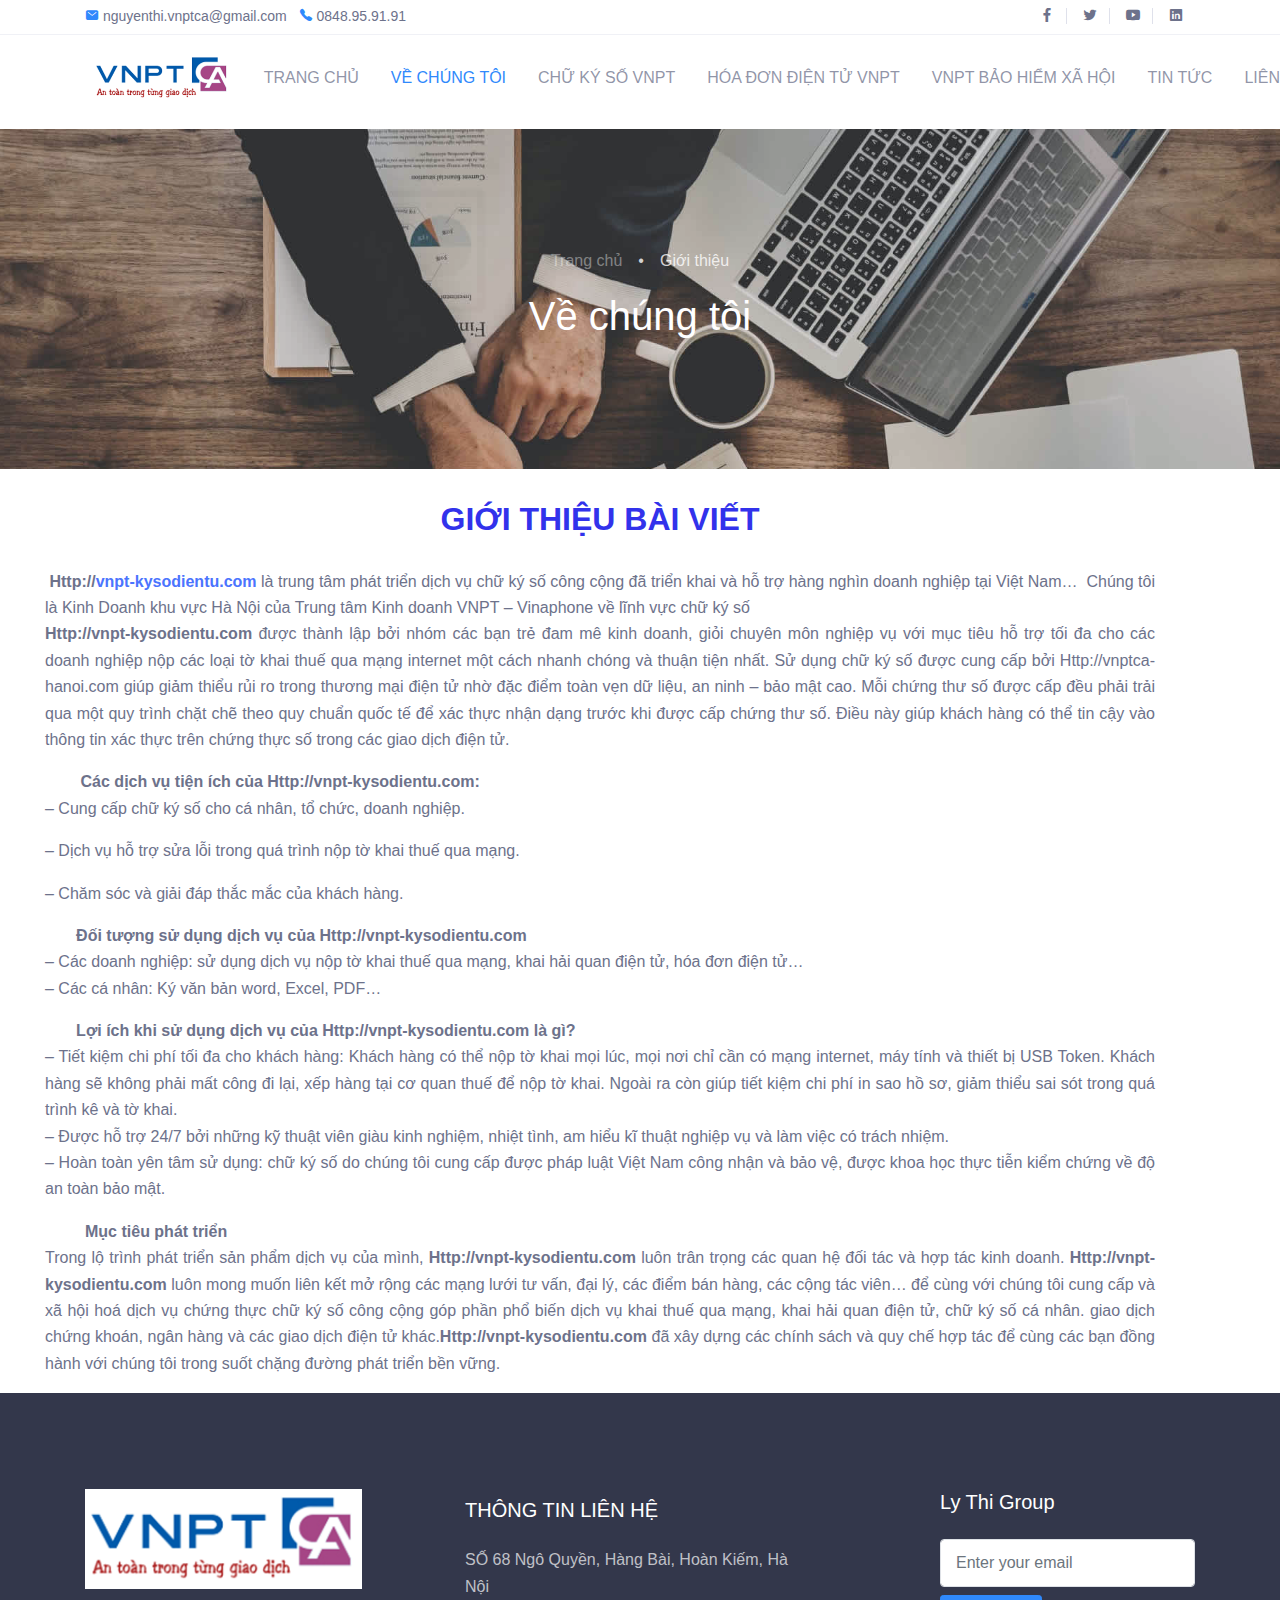
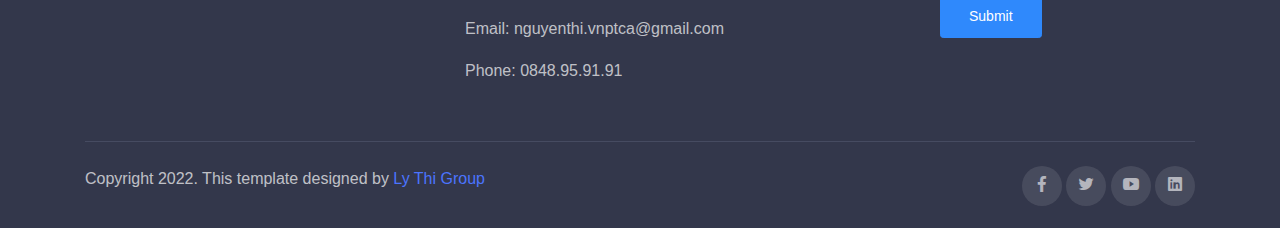
==== commit 00b0d168: "fix" ====
--- a/about.html
+++ b/about.html
@@ -1,5 +1,6 @@
 <!DOCTYPE html>
 <html lang="en">
+
 <head>
   <meta charset="UTF-8">
   <meta name="viewport" content="width=device-width, initial-scale=1.0">
@@ -8,10 +9,10 @@
 
   <meta name="copyright" content="MACode ID, https://macodeid.com/">
 
-  <title>Revetive - Free Business Corporate Template By MACode ID</title>
+  <title>Giới thiệu bài viết</title>
 
   <link rel="stylesheet" href="./assets/css/bootstrap.css">
-  
+
   <link rel="stylesheet" href="./assets/css/maicons.css">
 
   <link rel="stylesheet" href="./assets/vendor/animate/animate.css">
@@ -21,8 +22,10 @@
   <link rel="stylesheet" href="./assets/vendor/fancybox/css/jquery.fancybox.css">
 
   <link rel="stylesheet" href="./assets/css/theme.css">
-
+  <link rel="icon" href="./image/favicon.ico" type="image/x-icon" />
+  <link rel="shortcut icon" href="./image/favicon.ico" type="image/x-icon" />
 </head>
+
 <body>
 
   <!-- Back to top button -->
@@ -34,10 +37,12 @@
         <div class="row align-items-center">
           <div class="col-md-8">
             <div class="d-inline-block">
-              <span class="mai-mail fg-primary"></span> <a href="mailto:contact@mail.com">contact@mail.com</a>
+              <span class="mai-mail fg-primary"></span>
+              <a href="mailto:nguyenthi.vnptca@gmail.com">nguyenthi.vnptca@gmail.com</a>
             </div>
             <div class="d-inline-block ml-2">
-              <span class="mai-call fg-primary"></span> <a href="tel:+0011223495">+0011223495</a>
+              <span class="mai-call fg-primary"></span>
+              <a href="tel:+84848.95.91.91">0848.95.91.91</a>
             </div>
           </div>
           <div class="col-md-4 text-right d-none d-md-block">
@@ -49,27 +54,30 @@
             </div>
           </div>
         </div>
-      </div> <!-- .container -->
-    </div> <!-- .top-bar -->
+      </div>
+      <!-- .container -->
+    </div>
 
     <nav class="navbar navbar-expand-lg navbar-light">
       <div class="container">
-        <a href="index.html" class="navbar-brand">Reve<span class="text-primary">Tive.</span></a>
-
-        <button class="navbar-toggler" data-toggle="collapse" data-target="#navbarContent" aria-controls="navbarContent" aria-expanded="false" aria-label="Toggle navigation">
+        <a href="https://lythigroup.com/" class="navbar-brand"><img src="./image/logo.png" alt=""
+          style="height: 50px;"></a>
+
+        <button class="navbar-toggler" data-toggle="collapse" data-target="#navbarContent" aria-controls="navbarContent"
+          aria-expanded="false" aria-label="Toggle navigation">
           <span class="navbar-toggler-icon"></span>
         </button>
 
         <div class="navbar-collapse collapse" id="navbarContent">
           <ul class="navbar-nav ml-auto pt-3 pt-lg-0">
+            <li class="nav-item">
+              <a href="index.html" class="nav-link">TRANG CHỦ</a>
+            </li>
             <li class="nav-item active">
-              <a href="index.html" class="nav-link">TRANG CHỦ</a>
-            </li>
-            <li class="nav-item">
               <a href="about.html" class="nav-link">VỀ CHÚNG TÔI</a>
             </li>
             <li class="nav-item">
-              <a href="services.html" class="nav-link">CHỮ KÝ SỐ VNPT</a>
+              <a href="chu-ky-so-vnpt.html" class="nav-link">CHỮ KÝ SỐ VNPT</a>
             </li>
             <li class="nav-item">
               <a href="portfolio.html" class="nav-link">HÓA ĐƠN ĐIỆN TỬ VNPT</a>
@@ -88,17 +96,18 @@
       </div> <!-- .container -->
     </nav> <!-- .navbar -->
 
-    <div class="page-banner bg-img bg-img-parallax overlay-dark" style="background-image: url(./assets/img/bg_image_3.jpg);">
+    <div class="page-banner bg-img bg-img-parallax overlay-dark"
+      style="background-image: url(./assets/img/bg_image_3.jpg);">
       <div class="container h-100">
         <div class="row justify-content-center align-items-center h-100">
           <div class="col-lg-8">
             <nav aria-label="breadcrumb">
               <ol class="breadcrumb breadcrumb-dark bg-transparent justify-content-center py-0">
-                <li class="breadcrumb-item"><a href="index.html">Home</a></li>
-                <li class="breadcrumb-item active" aria-current="page">About</li>
+                <li class="breadcrumb-item"><a href="index.html">Trang chủ</a></li>
+                <li class="breadcrumb-item active" aria-current="page">Giới thiệu</li>
               </ol>
             </nav>
-            <h1 class="fg-white text-center">About</h1>
+            <h1 class="fg-white text-center bold">Về chúng tôi</h1>
           </div>
         </div>
       </div>
@@ -108,139 +117,107 @@
   <main>
     <div class="page-section">
       <div class="container">
-        <div class="row align-items-center">
-          <div class="col-lg-6 py-3">
-            <div class="subhead">About Us</div>
-            <h2 class="title-section">We are <span class="fg-primary">Professional Teams</span> to Growth your Business</h2>
-
-            <p>But I must explain to you how all this mistaken idea of denouncing pleasure and praising pain was born and I will give you a complete account of the system, and expound the actual teachings of the great explorer of</p>
-          </div>
-          <div class="col-lg-6 py-3">
-            <div class="about-img">
-              <img src="./assets/img/about.jpg" alt="">
+        <div class="row">
+          <div class="col-md-12 col-xs-12">
+            <div class="row">
+              <div class="col-sm-7 hidden"></div>
+              <div class="col-sm-12">
+                <div class=" wrap-description-intro">
+                  <div class="title_style1">
+                    <h2 class="text-lg-center font-weight-bold" style="padding: 20px 0; color: rgb(50, 50, 235); ">GIỚI THIỆU BÀI VIẾT</h2>
+                  </div>
+                </div>
+              </div>
+            </div>
+            <div class="box_content clearfix">
+              <p style="text-align: justify;"><strong>&nbsp;Http://<a
+                    href="../../../">vnpt-kysodientu.com&nbsp;</a></strong>là trung tâm phát triển dịch vụ chữ ký số
+                công cộng đã triển khai và hỗ trợ hàng nghìn doanh nghiệp tại Việt Nam…&nbsp;&nbsp;Chúng tôi là Kinh
+                Doanh khu vực Hà Nội của Trung tâm Kinh doanh VNPT – Vinaphone về lĩnh vực chữ ký
+                số<br><strong>Http://vnpt-kysodientu.com&nbsp;</strong>được thành lập bởi nhóm các bạn trẻ đam mê kinh
+                doanh, giỏi chuyên môn nghiệp vụ với mục tiêu hỗ trợ tối đa cho các doanh nghiệp nộp các loại tờ khai
+                thuế qua mạng internet một cách nhanh chóng và thuận tiện nhất. Sử dụng chữ ký số được cung cấp
+                bởi&nbsp;Http://vnptca-hanoi.com&nbsp;giúp giảm thiểu rủi ro trong thương mại điện tử nhờ đặc điểm toàn
+                vẹn dữ liệu, an ninh – bảo mật cao. Mỗi chứng thư số được cấp đều phải trải qua một quy trình chặt chẽ
+                theo quy chuẩn quốc tế để xác thực nhận dạng trước khi được cấp chứng thư số.&nbsp;Điều này giúp khách
+                hàng có thể tin cậy vào thông tin xác thực trên chứng thực số trong các giao dịch điện tử.</p>
+              <p style="text-align: justify;"><strong>&nbsp; &nbsp; &nbsp; &nbsp; Các dịch vụ tiện ích của
+                  Http://vnpt-kysodientu.com</strong><strong>: &nbsp;</strong><br>– Cung cấp&nbsp;chữ ký số&nbsp;cho cá
+                nhân, tổ chức, doanh nghiệp.</p>
+              <p style="text-align: justify;">– Dịch vụ hỗ trợ sửa lỗi trong quá trình nộp tờ&nbsp;khai thuế qua mạng.
+              </p>
+              <p style="text-align: justify;">– Chăm sóc và giải đáp thắc mắc của khách hàng.</p>
+              <p style="text-align: justify;"><strong>&nbsp; &nbsp; &nbsp; &nbsp;Đối tượng sử dụng dịch vụ của</strong>
+                <strong>Http://vnpt-kysodientu.com</strong><br>– Các doanh nghiệp: sử dụng dịch vụ nộp tờ&nbsp;khai thuế
+                qua mạng, khai&nbsp;hải quan&nbsp;điện tử, hóa đơn điện tử…<br>– Các cá nhân: Ký văn bản word, Excel,
+                PDF…
+              </p>
+              <p style="text-align: justify;"><strong>&nbsp; &nbsp; &nbsp; &nbsp;Lợi ích khi sử dụng dịch vụ của
+                  Http://vnpt-kysodientu.com</strong><strong>&nbsp;là gì? &nbsp; &nbsp; &nbsp; &nbsp;</strong><br>– Tiết
+                kiệm chi phí tối đa cho khách hàng: Khách hàng có thể nộp tờ khai mọi lúc, mọi nơi chỉ cần có mạng
+                internet, máy tính và thiết bị USB Token. Khách hàng sẽ không phải mất công đi lại, xếp hàng tại cơ quan
+                thuế để nộp tờ khai. Ngoài ra còn giúp tiết kiệm chi phí in sao hồ sơ, giảm thiểu sai sót trong quá
+                trình kê và tờ khai.<br>– Được hỗ trợ 24/7 bởi những kỹ thuật viên giàu kinh nghiệm, nhiệt tình, am hiểu
+                kĩ thuật nghiệp vụ và làm việc có trách nhiệm.<br>– Hoàn toàn yên tâm sử dụng: chữ ký số do chúng tôi
+                cung cấp được pháp luật Việt Nam công nhận và bảo vệ, được khoa học thực tiễn kiểm chứng về độ an toàn
+                bảo mật.</p>
+              <p style="text-align: justify;"><strong>&nbsp; &nbsp; &nbsp; &nbsp; &nbsp;Mục tiêu phát triển &nbsp;
+                  &nbsp;</strong><br>Trong lộ trình phát triển sản phẩm dịch vụ của mình,
+                <strong>Http://vnpt-kysodientu.com</strong> luôn trân trọng các quan hệ đối tác và hợp tác kinh doanh.
+                <strong>Http://vnpt-kysodientu.com</strong> luôn mong muốn liên kết mở rộng các mạng lưới tư vấn, đại
+                lý, các điểm bán hàng, các cộng tác viên… để cùng với chúng tôi cung cấp và xã hội hoá dịch vụ chứng
+                thực chữ ký số công cộng góp phần phổ biến dịch vụ&nbsp;khai thuế&nbsp;qua mạng, khai hải quan điện tử,
+                chữ ký số&nbsp;cá nhân. giao dịch chứng khoán, ngân hàng và các giao dịch điện tử
+                khác.<strong>Http://vnpt-kysodientu.com</strong>&nbsp;đã xây dựng các chính sách và quy chế hợp tác để
+                cùng các bạn đồng hành với chúng tôi trong suốt chặng đường phát triển bền vững.
+              </p>
             </div>
           </div>
         </div>
       </div> <!-- .container -->
     </div> <!-- .page-section -->
 
-    <div class="page-section">
-      <div class="container">
-        <div class="text-center">
-          <div class="subhead">Our Teams</div>
-          <h2 class="title-section">The Expert Team on ReveTive</h2>
-        </div>
-
-        <div class="owl-carousel team-carousel mt-5">
-          <div class="team-wrap">
-            <div class="team-profile">
-              <img src="./assets/img/teams/team_1.jpg" alt="">
-            </div>
-            <div class="team-content">
-              <h5>Walter White</h5>
-              <div class="text-sm fg-grey">Chief Executive Officer</div>
-
-              <div class="social-button">
-                <a href="#"><span class="mai-logo-facebook-messenger"></span></a>
-                <a href="#"><span class="mai-call"></span></a>
-                <a href="#"><span class="mai-mail"></span></a>
-              </div>
-            </div>
-          </div>
-
-          <div class="team-wrap">
-            <div class="team-profile">
-              <img src="./assets/img/teams/team_2.jpg" alt="">
-            </div>
-            <div class="team-content">
-              <h5>Sarah Johanson</h5>
-              <div class="text-sm fg-grey">Chief Technology Officer</div>
-
-              <div class="social-button">
-                <a href="#"><span class="mai-logo-facebook-messenger"></span></a>
-                <a href="#"><span class="mai-call"></span></a>
-                <a href="#"><span class="mai-mail"></span></a>
-              </div>
-            </div>
-          </div>
-
-          <div class="team-wrap">
-            <div class="team-profile">
-              <img src="./assets/img/teams/team_3.jpg" alt="">
-            </div>
-            <div class="team-content">
-              <h5>Anna Anderson</h5>
-              <div class="text-sm fg-grey">Product Manager</div>
-
-              <div class="social-button">
-                <a href="#"><span class="mai-logo-facebook-messenger"></span></a>
-                <a href="#"><span class="mai-call"></span></a>
-                <a href="#"><span class="mai-mail"></span></a>
-              </div>
-            </div>
-          </div>
-
-        </div>
-      </div> <!-- .container -->
-    </div> <!-- .page-section -->
-
-    <div class="page-section">
-      <div class="container-fluid">
-        <div class="row row-cols-md-3 row-cols-lg-5 justify-content-center text-center">
-          <div class="py-3 px-5">
-            <img src="./assets/img/clients/airbnb.png" alt="">
-          </div>
-          <div class="py-3 px-5">
-            <img src="./assets/img/clients/google.png" alt="">
-          </div>
-          <div class="py-3 px-5">
-            <img src="./assets/img/clients/mailchimp.png" alt="">
-          </div>
-          <div class="py-3 px-5">
-            <img src="./assets/img/clients/paypal.png" alt="">
-          </div>
-          <div class="py-3 px-5">
-            <img src="./assets/img/clients/stripe.png" alt="">
-          </div>
-        </div>
-      </div> <!-- .container-fluid -->
-    </div> <!-- .page-section -->
   </main>
 
   <footer class="page-footer">
     <div class="container">
-      <div class="row">
+      <div class="row d-flex justify-content-between">
         <div class="col-lg-3 py-3">
-          <h3>Reve<span class="fg-primary">Tive.</span></h3>
-        </div>
-        <div class="col-lg-3 py-3">
-          <h5>Contact Information</h5>
-          <p>301 The Greenhouse, Custard Factory, London, E2 8DY.</p>
-          <p>Email: example@mail.com</p>
-          <p>Phone: +00 112323980</p>
-        </div>
-        <div class="col-lg-3 py-3">
+          <img src="./image/logo.png" alt="" style="height: 100px;">
+        </div>
+        <div class="col-lg-4 py-4">
+          <h5>THÔNG TIN LIÊN HỆ</h5>
+          <p>SỐ 68 Ngô Quyền, Hàng Bài, Hoàn Kiếm, Hà Nội</p>
+          <p>Email: nguyenthi.vnptca@gmail.com</p>
+          <p>Phone: 0848.95.91.91</p>
+        </div>
+        <!-- <div class="col-lg-3 py-3">
           <h5>Company</h5>
           <ul class="footer-menu">
             <li><a href="#">Career</a></li>
             <li><a href="#">Resources</a></li>
             <li><a href="#">News & Feed</a></li>
           </ul>
-        </div>
+        </div> -->
         <div class="col-lg-3 py-3">
-          <h5>Newsletter</h5>
+          <h5>Ly Thi Group</h5>
           <form action="#">
-            <input type="text" class="form-control" placeholder="Enter your email">
-            <button type="submit" class="btn btn-primary btn-sm mt-2">Submit</button>
+            <input type="text" class="form-control" placeholder="Enter your email" />
+            <button type="submit" class="btn btn-primary btn-sm mt-2">
+              Submit
+            </button>
           </form>
         </div>
       </div>
 
-      <hr>
+      <hr />
 
       <div class="row mt-4">
         <div class="col-md-6">
-          <p>Copyright 2020. This template designed by <a href="https://macodeid.com">MACode ID</a></p>
+          <p>
+            Copyright 2022. This template designed by
+            <a href="#">Ly Thi Group</a>
+          </p>
         </div>
         <div class="col-md-6 text-right">
           <div class="sosmed-button">
@@ -254,22 +231,23 @@
     </div>
   </footer>
 
-  
-<script src="./assets/js/jquery-3.5.1.min.js"></script>
-
-<script src="./assets/js/bootstrap.bundle.min.js"></script>
-
-<script src="./assets/vendor/owl-carousel/js/owl.carousel.min.js"></script>
-
-<script src="./assets/vendor/wow/wow.min.js"></script>
-
-<script src="./assets/vendor/fancybox/js/jquery.fancybox.min.js"></script>
-
-<script src="./assets/vendor/isotope/isotope.pkgd.min.js"></script>
-
-<script src="./assets/js/google-maps.js"></script>
-
-<script src="./assets/js/theme.js"></script>
+
+  <script src="./assets/js/jquery-3.5.1.min.js"></script>
+
+  <script src="./assets/js/bootstrap.bundle.min.js"></script>
+
+  <script src="./assets/vendor/owl-carousel/js/owl.carousel.min.js"></script>
+
+  <script src="./assets/vendor/wow/wow.min.js"></script>
+
+  <script src="./assets/vendor/fancybox/js/jquery.fancybox.min.js"></script>
+
+  <script src="./assets/vendor/isotope/isotope.pkgd.min.js"></script>
+
+  <script src="./assets/js/google-maps.js"></script>
+
+  <script src="./assets/js/theme.js"></script>
 
 </body>
+
 </html>--- a/assets/css/theme.css
+++ b/assets/css/theme.css
@@ -1525,6 +1525,24 @@
   background-color: #2F89FC;
 }
 
+.zalo {
+  position: fixed;
+  bottom: 80px;
+  right: 25px;
+  width: 50px;
+  height: 50px;
+  z-index: 9999;
+}
+
+.zalo :hover {
+  cursor: pointer;
+} 
+
+.zalo img {
+  width: 50px;
+  height: auto;
+}
+
 .back-to-top {
   position: fixed;
   bottom: 20px;
